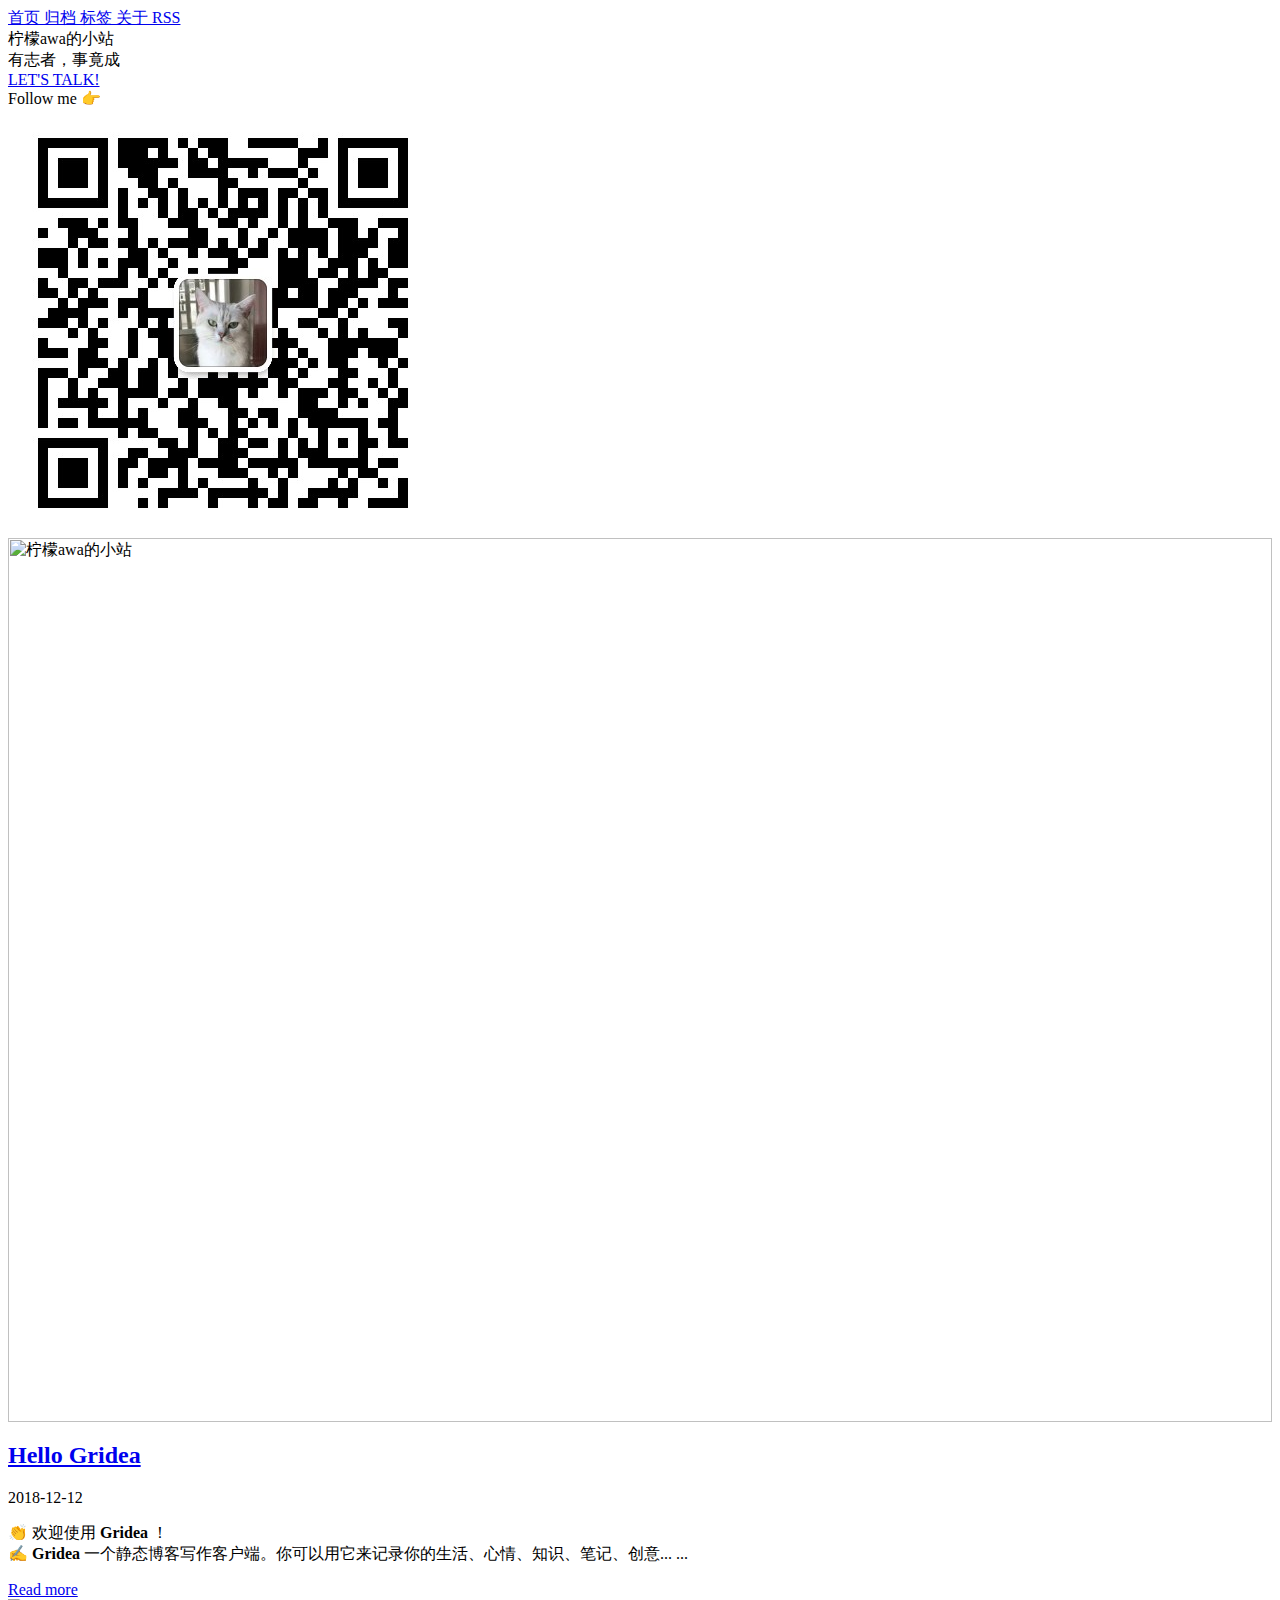
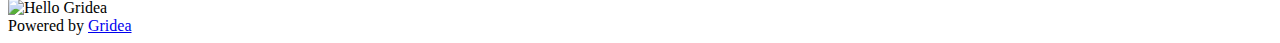
==== index.html @ ad25ab0b "update from gridea: 2021-03-13 14:03:11" ====
<html lang="en">
<head>
  <meta charset="UTF-8">
<meta name="viewport" content="width=device-width, initial-scale=1.0">
<meta http-equiv="X-UA-Compatible" content="ie=edge">
<title>柠檬awa的小站</title>
<link rel="shortcut icon" href="https://lemonawa.vercel.app/favicon.ico">
<link href="https://cdn.jsdelivr.net/npm/remixicon@2.2.0/fonts/remixicon.css" rel="stylesheet">
<link rel="stylesheet" href="https://cdn.jsdelivr.net/npm/animate.css@3.7.2/animate.min.css">
<link rel="stylesheet" href="https://lemonawa.vercel.app/media/css/tailwind.css">
<link rel="stylesheet" href="https://lemonawa.vercel.app/styles/main.css">
<link rel="alternate" type="application/atom+xml" title="柠檬awa的小站 - Atom Feed" href="https://lemonawa.vercel.app/atom.xml">

    

  <meta name="description" content="有志者，事竟成" />
</head>
<body>
  <div class="antialiased flex flex-col min-h-screen" id="app">

    <div class="nav py-3 md:py-8 fixed w-full z-10 bg-gray-50 dark:bg-gray-700 transition-all duration-300" :class="{ 'scroll': scrolled }">
  <div class="flex justify-end px-4">
    <div class="w-8 h-8 flex justify-center items-center rounded-full md:hidden" @click="showMenu = !showMenu">
      <i class="ri-close-line" v-show="showMenu"></i>
      <i class="ri-menu-3-line" v-show="!showMenu"></i>
    </div>
  </div>
  <nav class="max-w-4xl w-full mx-auto text-center flex flex-col md:flex-row justify-center md:block" :class="`${ showMenu ? 'block' : 'hidden' }`">
    
      <a href="/" target="" class="py-2 md:py-1 px-4 mx-4 inline-flex transition font-semibold rounded dark:hover:bg-gray-600 hover:bg-gray-200">
        首页
      </a>
    
      <a href="/archives" target="" class="py-2 md:py-1 px-4 mx-4 inline-flex transition font-semibold rounded dark:hover:bg-gray-600 hover:bg-gray-200">
        归档
      </a>
    
      <a href="/tags" target="" class="py-2 md:py-1 px-4 mx-4 inline-flex transition font-semibold rounded dark:hover:bg-gray-600 hover:bg-gray-200">
        标签
      </a>
    
      <a href="/post/about" target="" class="py-2 md:py-1 px-4 mx-4 inline-flex transition font-semibold rounded dark:hover:bg-gray-600 hover:bg-gray-200">
        关于
      </a>
    
    <a href="https://lemonawa.vercel.app/atom.xml" target="_blank" class="py-2 md:py-1 px-4 mx-4 inline-flex transition font-semibold rounded dark:hover:bg-gray-600 hover:bg-gray-200">
      RSS
    </a>
  </nav>
</div>

    <div class="max-w-4xl w-full mx-auto ">
      
        <header class="flex py-16 md:py-32 mt-12 flex-col md:flex-row px-4 md:px-0 animated fadeIn">
  <div class="flex-1 order-2 md:order-1 md:pr-16">
    <div class="text-4xl font-bold text-center md:text-left">
      柠檬awa的小站
    </div>
    <div class="text-xl text-gray-500 mt-4 text-center md:text-left">
      有志者，事竟成
    </div>
    
      <div class="mt-8 text-center md:text-left">
        <a
          href="/post/about" 
          arget="_blank"
          class="text-sm bg-yellow-50 dark:bg-indigo-500 dark:text-gray-700 font-semibold px-4 py-2 inline-block yellow-btn transition-fast rounded"
        >LET&#39;S TALK!</a>
      </div>
    
    
      <div class="mt-8 flex items-center">
        
          <div class="text-gray-500 mr-2">
            Follow me 👉
          </div>
        
        
          
            
              <div class="relative mr-2 w-8 h-8 inline-flex items-center justify-center text-xl hover:bg-gray-200 transition-fast dark:hover:bg-gray-600 wechat">
                <i class="ri-wechat-line"></i>
                <img src="\media\images\custom-wechat.jpg" alt="" class="absolute left-0 w-32" style="max-width: initial; top: 100%;" >
              </div>
            
          
        
          
            
              <a href="mailto:Jamesmeng_666@outlook.com" target="_blank" class="mr-2 w-8 h-8 inline-flex items-center justify-center text-xl hover:bg-gray-200 dark:hover:bg-gray-600 transition-fast">
                <i class="ri-mail-line"></i>
              </a>
            
          
        
          
            
              <a href="https://github.com/Lemonawa" target="_blank" class="mr-2 w-8 h-8 inline-flex items-center justify-center text-xl hover:bg-gray-200 dark:hover:bg-gray-600 transition-fast">
                <i class="ri-github-line"></i>
              </a>
            
          
        
          
        
          
        
          
        
          
        
          
        
          
        
          
        
          
        
          
            
              <a href="tencent://message/?uin=3259676162&amp;Site=&amp;Menu=yes" target="_blank" class="mr-2 w-8 h-8 inline-flex items-center justify-center text-xl hover:bg-gray-200 dark:hover:bg-gray-600 transition-fast">
                <i class="ri-qq-line"></i>
              </a>
            
          
        
      </div>
    
  </div>
  <div class="md:mx-8 flex-shrink-0 self-start rounded-full border-4 border-dotted border-transparent hover:border-yellow-50 p-2 w-32 h-32 order-1 md:order-2 mx-auto s3-dotted">
    <img class="rounded-full object-cover" src="https://lemonawa.vercel.app/images/avatar.png?v=1615615383964" alt="柠檬awa的小站" width="100%" height="100%">
  </div>
</header>
      

      <div class="shadow-box bg-white dark:bg-gray-600 border-gray-300 rounded-none md:rounded-lg -mx-1 md:mx-0 md:px-0">
        
  <div class="p-8 border-b border-gray-200 dark:border-gray-700 flex relative overflow-hidden flex-col md:flex-row animated fadeIn">
    
    <div class="flex-1 order-2 md:order-1">
      <h2 class="text-2xl font-semibold mb-4">
        <a href="https://lemonawa.vercel.app/post/hello-gridea/" class="text-gray-700 dark:text-gray-200 border-b-2 border-dotted border-gray-200 dark:border-gray-400 dark:hover:border-gray-200 hover:border-gray-600 transition-all duration-100">
          Hello Gridea
        </a>
      </h2>
      <div class="mb-4 text-xs text-gray-500">2018-12-12</div>
      <div class="mb-4 text-gray-500 dark:text-gray-300">
        <p>👏  欢迎使用 <strong>Gridea</strong> ！<br>
✍️  <strong>Gridea</strong> 一个静态博客写作客户端。你可以用它来记录你的生活、心情、知识、笔记、创意... ...</p>

      </div>
      <a href="https://lemonawa.vercel.app/post/hello-gridea/" class="btn">
        Read more
      </a>
    </div>
    
      <img class="flex-shrink-0 self-start md:ml-4 mb-4 md:mb-0 rounded-sm object-cover featured-img order-1 md:order-2 w-full h-40 md:w-56 md:h-32" loading="lazy" src="https://lemonawa.vercel.app/post-images/hello-gridea.png" alt="Hello Gridea">
    
  </div>
  
      </div>

      
      <footer class="py-12 text-center px-4 md:px-0" v-pre>
  Powered by <a class="text-gray-800 font-normal" href="https://github.com/getgridea/gridea" target="_blank">Gridea</a>
</footer>

    </div>
  </div>
  <script src="https://cdn.jsdelivr.net/npm/vue/dist/vue.js"></script>
  <script src="https://lemonawa.vercel.app/media/scripts/main.js"></script>
</body>

</html>
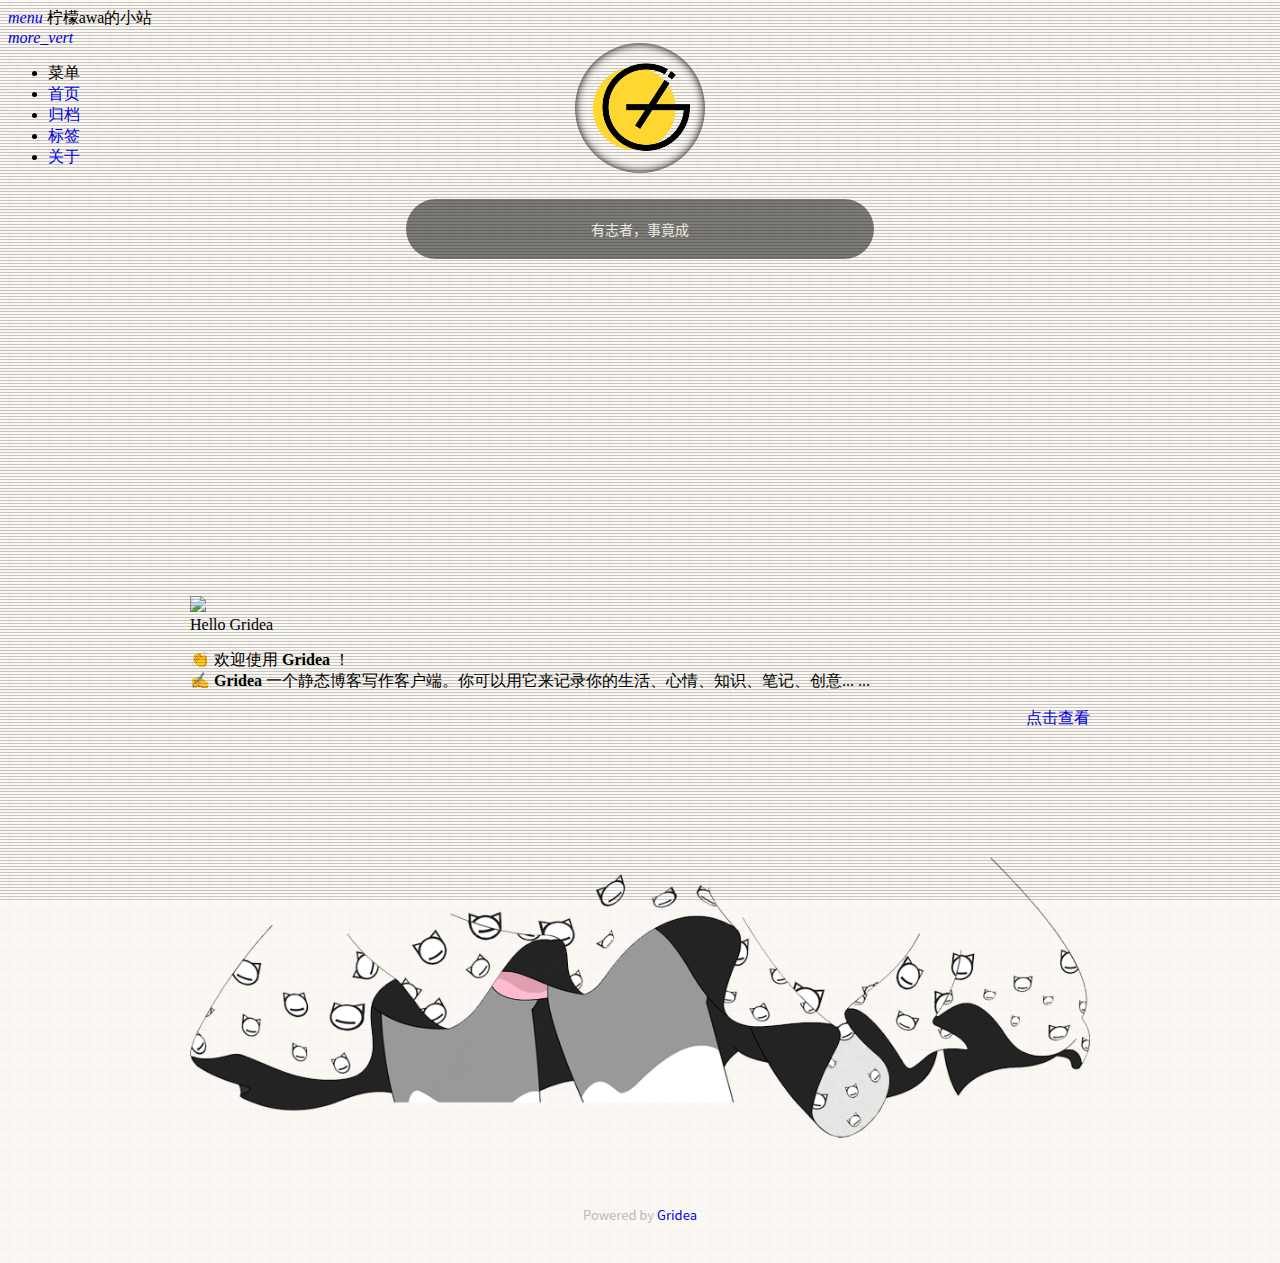
==== commit 0e2bf08d: "update from gridea: 2021-03-13 14:03:52" ====
--- a/index.html
+++ b/index.html
@@ -1,175 +1,181 @@
+<!DOCTYPE html>
 <html lang="en">
 <head>
-  <meta charset="UTF-8">
-<meta name="viewport" content="width=device-width, initial-scale=1.0">
-<meta http-equiv="X-UA-Compatible" content="ie=edge">
-<title>柠檬awa的小站</title>
-<link rel="shortcut icon" href="https://lemonawa.vercel.app/favicon.ico">
-<link href="https://cdn.jsdelivr.net/npm/remixicon@2.2.0/fonts/remixicon.css" rel="stylesheet">
-<link rel="stylesheet" href="https://cdn.jsdelivr.net/npm/animate.css@3.7.2/animate.min.css">
-<link rel="stylesheet" href="https://lemonawa.vercel.app/media/css/tailwind.css">
-<link rel="stylesheet" href="https://lemonawa.vercel.app/styles/main.css">
-<link rel="alternate" type="application/atom+xml" title="柠檬awa的小站 - Atom Feed" href="https://lemonawa.vercel.app/atom.xml">
-
+    <meta charset="UTF-8">
+    <title>柠檬awa的小站</title>
+    <meta name="viewport" content="width=device-width, initial-scale=1.0,maximum-scale=1.0, user-scalable=no"/>
+    <meta http-equiv="X-UA-Compatible" content="IE=edge,chrome=1"/>
+    <meta name="renderer" content="webkit">
+    <meta http-equiv="Cache-Control" content="no-siteapp"/>
+    <link rel="stylesheet" href="/styles/main.css">
+    <link rel="stylesheet" href="//cdnjs.loli.net/ajax/libs/mdui/0.4.3/css/mdui.min.css">
+    <link rel="stylesheet" href="media/css/index.css">
+    <link rel="stylesheet" href="media/live2d/css/live2d.css" />
     
-
-  <meta name="description" content="有志者，事竟成" />
+    <style>
+        #centerbg{
+            background-image: url();
+        }
+    </style>
 </head>
-<body>
-  <div class="antialiased flex flex-col min-h-screen" id="app">
-
-    <div class="nav py-3 md:py-8 fixed w-full z-10 bg-gray-50 dark:bg-gray-700 transition-all duration-300" :class="{ 'scroll': scrolled }">
-  <div class="flex justify-end px-4">
-    <div class="w-8 h-8 flex justify-center items-center rounded-full md:hidden" @click="showMenu = !showMenu">
-      <i class="ri-close-line" v-show="showMenu"></i>
-      <i class="ri-menu-3-line" v-show="!showMenu"></i>
-    </div>
-  </div>
-  <nav class="max-w-4xl w-full mx-auto text-center flex flex-col md:flex-row justify-center md:block" :class="`${ showMenu ? 'block' : 'hidden' }`">
-    
-      <a href="/" target="" class="py-2 md:py-1 px-4 mx-4 inline-flex transition font-semibold rounded dark:hover:bg-gray-600 hover:bg-gray-200">
-        首页
-      </a>
-    
-      <a href="/archives" target="" class="py-2 md:py-1 px-4 mx-4 inline-flex transition font-semibold rounded dark:hover:bg-gray-600 hover:bg-gray-200">
-        归档
-      </a>
-    
-      <a href="/tags" target="" class="py-2 md:py-1 px-4 mx-4 inline-flex transition font-semibold rounded dark:hover:bg-gray-600 hover:bg-gray-200">
-        标签
-      </a>
-    
-      <a href="/post/about" target="" class="py-2 md:py-1 px-4 mx-4 inline-flex transition font-semibold rounded dark:hover:bg-gray-600 hover:bg-gray-200">
-        关于
-      </a>
-    
-    <a href="https://lemonawa.vercel.app/atom.xml" target="_blank" class="py-2 md:py-1 px-4 mx-4 inline-flex transition font-semibold rounded dark:hover:bg-gray-600 hover:bg-gray-200">
-      RSS
-    </a>
-  </nav>
+<body class=" mdui-loaded">
+<header class="mdui-toolbar mdui-color-theme mdui-appbar-fixed mdui-appbar-scroll-toolbar-hide" style="z-index: 1000">
+    <a href="javascript:;" mdui-drawer="{target: '#left-drawer',overlay:true}" class="mdui-btn mdui-btn-icon"><i class="mdui-icon material-icons">menu</i></a>
+    <span class="mdui-typo-title">柠檬awa的小站</span>
+    <div class="mdui-toolbar-spacer"></div>
+<!--    <a href="javascript:history.go(0);" class="mdui-btn mdui-btn-icon"><i class="mdui-icon material-icons">search</i></a>-->
+    <a href="javascript:;" class="mdui-btn mdui-btn-icon"><i class="mdui-icon material-icons">more_vert</i></a>
+</header>
+<div class="meteor">
+    <div class="red" style="left:600px;"></div>
+    <div class="orange" style="left:700px;"></div>
+    <div class="yellow" style="left:900px;"></div>
+    <div class="green" style="left:1100px;"></div>
+    <div class="cyan" style="left:1260px;"></div>
+    <div class="blue" style="left:1400px;"></div>
+    <div class="purple" style="left:1500px;"></div>
+    <div class="red" style="left:0px;"></div>
+    <div class="orange" style="left:100px;"></div>
+    <div class="yellow" style="left:300px;"></div>
+    <div class="green" style="left:500px;"></div>
+    <div class="cyan" style="left:660px;"></div>
+    <div class="blue" style="left:800px;"></div>
+    <div class="purple" style="left:900px;"></div>
+    <div class="red" style="left:1200px;"></div>
+    <div class="orange" style="left:1300px;"></div>
+    <div class="yellow" style="left:1500px;"></div>
+    <div class="green" style="left:1700px;"></div>
+    <div class="cyan" style="left:1860px;"></div>
+    <div class="blue" style="left:2000px;"></div>
+    <div class="purple" style="left:2100px;"></div>
+</div>
+<div class="mdui-drawer mdui-color-white mdui-drawer-full-height mdui-drawer-close" id="left-drawer">
+    <ul class="mdui-list">
+        <li class="mdui-subheader">菜单</li>
+        
+        <li class="mdui-list-item mdui-ripple">
+            <a href="/" class="mdui-list-item-content">首页</a>
+        </li>
+        
+        <li class="mdui-list-item mdui-ripple">
+            <a href="/archives" class="mdui-list-item-content">归档</a>
+        </li>
+        
+        <li class="mdui-list-item mdui-ripple">
+            <a href="/tags" class="mdui-list-item-content">标签</a>
+        </li>
+        
+        <li class="mdui-list-item mdui-ripple">
+            <a href="/post/about" class="mdui-list-item-content">关于</a>
+        </li>
+        
+    </ul>
 </div>
 
-    <div class="max-w-4xl w-full mx-auto ">
-      
-        <header class="flex py-16 md:py-32 mt-12 flex-col md:flex-row px-4 md:px-0 animated fadeIn">
-  <div class="flex-1 order-2 md:order-1 md:pr-16">
-    <div class="text-4xl font-bold text-center md:text-left">
-      柠檬awa的小站
+<div class="headertop filter-grid" style="height: auto">
+    <figure id="centerbg" class="centerbg" style="">
+        <div class="focusinfo">
+            <div class="header-tou">
+                <a href=">">
+                    <img src="/images/avatar.png">
+                </a>
+            </div>
+            <div class="header-info">
+                <p>有志者，事竟成</p>
+            </div>
+            <div class="top-social">
+                
+                
+                
+                 
+                
+                
+                
+                
+
+            </div>
+        </div>
+    </figure>
+</div>
+<div class="mdui-container">
+    <div class="mdui-row mdui-row-gapless">
+        <div class="k-container">
+            <div class="head_card-offset"></div>
+            <div class="head_card-offset"></div>
+            
+    <div class="mdui-card">
+        <div class="mdui-card-media">
+            <img src="https://lemonawa.vercel.app/post-images/hello-gridea.png"/>
+            <div class="mdui-card-media-covered">
+                <div class="mdui-card-primary">
+                    <div class="mdui-card-primary-title">Hello Gridea</div>
+                    <div class="mdui-card-primary-subtitle"><p>👏  欢迎使用 <strong>Gridea</strong> ！<br>
+✍️  <strong>Gridea</strong> 一个静态博客写作客户端。你可以用它来记录你的生活、心情、知识、笔记、创意... ...</p>
+</div>
+                </div>
+                <div class="mdui-card-actions" style="float:right;">
+                    <a href="https://lemonawa.vercel.app/post/hello-gridea/" class="mdui-btn mdui-ripple mdui-ripple-white">点击查看</a>
+                </div>
+            </div>
+        </div>
     </div>
-    <div class="text-xl text-gray-500 mt-4 text-center md:text-left">
-      有志者，事竟成
+    <div class="head_card-offset"></div>
+
+
+        </div>
     </div>
-    
-      <div class="mt-8 text-center md:text-left">
-        <a
-          href="/post/about" 
-          arget="_blank"
-          class="text-sm bg-yellow-50 dark:bg-indigo-500 dark:text-gray-700 font-semibold px-4 py-2 inline-block yellow-btn transition-fast rounded"
-        >LET&#39;S TALK!</a>
-      </div>
-    
-    
-      <div class="mt-8 flex items-center">
-        
-          <div class="text-gray-500 mr-2">
-            Follow me 👉
-          </div>
-        
-        
-          
-            
-              <div class="relative mr-2 w-8 h-8 inline-flex items-center justify-center text-xl hover:bg-gray-200 transition-fast dark:hover:bg-gray-600 wechat">
-                <i class="ri-wechat-line"></i>
-                <img src="\media\images\custom-wechat.jpg" alt="" class="absolute left-0 w-32" style="max-width: initial; top: 100%;" >
-              </div>
-            
-          
-        
-          
-            
-              <a href="mailto:Jamesmeng_666@outlook.com" target="_blank" class="mr-2 w-8 h-8 inline-flex items-center justify-center text-xl hover:bg-gray-200 dark:hover:bg-gray-600 transition-fast">
-                <i class="ri-mail-line"></i>
-              </a>
-            
-          
-        
-          
-            
-              <a href="https://github.com/Lemonawa" target="_blank" class="mr-2 w-8 h-8 inline-flex items-center justify-center text-xl hover:bg-gray-200 dark:hover:bg-gray-600 transition-fast">
-                <i class="ri-github-line"></i>
-              </a>
-            
-          
-        
-          
-        
-          
-        
-          
-        
-          
-        
-          
-        
-          
-        
-          
-        
-          
-        
-          
-            
-              <a href="tencent://message/?uin=3259676162&amp;Site=&amp;Menu=yes" target="_blank" class="mr-2 w-8 h-8 inline-flex items-center justify-center text-xl hover:bg-gray-200 dark:hover:bg-gray-600 transition-fast">
-                <i class="ri-qq-line"></i>
-              </a>
-            
-          
-        
-      </div>
-    
-  </div>
-  <div class="md:mx-8 flex-shrink-0 self-start rounded-full border-4 border-dotted border-transparent hover:border-yellow-50 p-2 w-32 h-32 order-1 md:order-2 mx-auto s3-dotted">
-    <img class="rounded-full object-cover" src="https://lemonawa.vercel.app/images/avatar.png?v=1615615383964" alt="柠檬awa的小站" width="100%" height="100%">
-  </div>
-</header>
-      
+    <div class="mdui-row">
+    </div>
+</div>
+<footer class="mdui-container footer ">
+    <div class="head_card-offset"></div>
+    <div class="mdui-row mdui-row-gapless">
+        <div class="k-container">
+            <img width="100%" src="/media/img/skirt.png">
+        </div>
+    </div>
 
-      <div class="shadow-box bg-white dark:bg-gray-600 border-gray-300 rounded-none md:rounded-lg -mx-1 md:mx-0 md:px-0">
-        
-  <div class="p-8 border-b border-gray-200 dark:border-gray-700 flex relative overflow-hidden flex-col md:flex-row animated fadeIn">
-    
-    <div class="flex-1 order-2 md:order-1">
-      <h2 class="text-2xl font-semibold mb-4">
-        <a href="https://lemonawa.vercel.app/post/hello-gridea/" class="text-gray-700 dark:text-gray-200 border-b-2 border-dotted border-gray-200 dark:border-gray-400 dark:hover:border-gray-200 hover:border-gray-600 transition-all duration-100">
-          Hello Gridea
-        </a>
-      </h2>
-      <div class="mb-4 text-xs text-gray-500">2018-12-12</div>
-      <div class="mb-4 text-gray-500 dark:text-gray-300">
-        <p>👏  欢迎使用 <strong>Gridea</strong> ！<br>
-✍️  <strong>Gridea</strong> 一个静态博客写作客户端。你可以用它来记录你的生活、心情、知识、笔记、创意... ...</p>
+    <div class="site-info">
+        Powered by <a class="text-gray-800 font-normal" href="https://github.com/getgridea/gridea" target="_blank">Gridea</a>
+    </div>
+</footer>
+<div id="landlord" style="left:5px;bottom:0px;">
+    <div class="message" style="opacity:0"></div>
+    <canvas id="live2d" width="500" height="560" class="live2d"></canvas>
+    <div class="live_talk_input_body">
+        <div class="live_talk_input_name_body">
+            <input name="name" type="text" class="live_talk_name white_input" id="AIuserName" autocomplete="off" placeholder="你的名字" />
+        </div>
+        <div class="live_talk_input_text_body">
+            <input name="talk" type="text" class="live_talk_talk white_input" id="AIuserText" autocomplete="off" placeholder="要和我聊什么呀？"/>
+            <button type="button" class="live_talk_send_btn" id="talk_send">发送</button>
+        </div>
+    </div>
+    <input name="live_talk" id="live_talk" value="1" type="hidden" />
+    <div class="live_ico_box">
+        <div class="live_ico_item type_info" id="showInfoBtn"></div>
+        <div class="live_ico_item type_talk" id="showTalkBtn"></div>
+        <div class="live_ico_item type_music" id="musicButton"></div>
+        <div class="live_ico_item type_youdu" id="youduButton"></div>
+        <div class="live_ico_item type_quit" id="hideButton"></div>
+        <input name="live_statu_val" id="live_statu_val" value="0" type="hidden" />
+        <audio src="" style="display:none;" id="live2d_bgm" data-bgm="0" preload="none"></audio>
+        <input name="live2dBGM" value="https://img.apa70.com/123.mp3" type="hidden">
+        <input name="live2dBGM" value="https://img.apa70.com/123.mp3" type="hidden">
+        <input id="duType" value="douqilai,l2d_caihong" type="hidden">
+    </div>
+</div>
+<div id="open_live2d">召唤伊斯特瓦尔</div>
+<script>
+    var message_Path = '/media/live2d/';//资源目录，如果目录不对请更改
+    var talkAPI = "";//如果有类似图灵机器人的聊天接口请填写接口路径
+</script>
+<!--<script src="/media/js/jquery-3.3.1.min.js"></script>-->
+<script src="//apps.bdimg.com/libs/jquery/2.1.4/jquery.min.js"></script>
+<script type="text/javascript" src="/media/live2d/js/live2d.js"></script>
+<script type="text/javascript" src="/media/live2d/js/message.js"></script>
 
-      </div>
-      <a href="https://lemonawa.vercel.app/post/hello-gridea/" class="btn">
-        Read more
-      </a>
-    </div>
-    
-      <img class="flex-shrink-0 self-start md:ml-4 mb-4 md:mb-0 rounded-sm object-cover featured-img order-1 md:order-2 w-full h-40 md:w-56 md:h-32" loading="lazy" src="https://lemonawa.vercel.app/post-images/hello-gridea.png" alt="Hello Gridea">
-    
-  </div>
-  
-      </div>
-
-      
-      <footer class="py-12 text-center px-4 md:px-0" v-pre>
-  Powered by <a class="text-gray-800 font-normal" href="https://github.com/getgridea/gridea" target="_blank">Gridea</a>
-</footer>
-
-    </div>
-  </div>
-  <script src="https://cdn.jsdelivr.net/npm/vue/dist/vue.js"></script>
-  <script src="https://lemonawa.vercel.app/media/scripts/main.js"></script>
 </body>
-
-</html>+<script src="//cdnjs.loli.net/ajax/libs/mdui/0.4.3/js/mdui.min.js"></script>
+<script src="media/js/index.js"></script>
+</html>
--- a/styles/main.css
+++ b/styles/main.css
@@ -0,0 +1,92 @@
+body {
+  background: #edeff0 url(../media/img/bg_01.jpg);
+}
+a {
+  text-decoration: none;
+}
+.k-container {
+  margin: 0 auto;
+  width: 100%;
+  max-width: 900px;
+  flex-shrink: 0;
+}
+.head_card-offset {
+  padding-top: 65px;
+}
+.site-info {
+  position: relative;
+  padding: 2.5%;
+  text-align: center;
+  font-size: 13px;
+  color: #B9B9B9;
+  font-family: -apple-system, BlinkMacSystemFont, Helvetica Neue, PingFang SC, Microsoft YaHei, Source Han Sans SC, Noto Sans CJK SC, WenQuanYi Micro Hei, sans-serif;
+}
+.doc-footer-nav {
+  height: 96px;
+}
+.doc-footer-nav-left {
+  text-align: left;
+}
+.doc-footer-nav-left,
+.doc-footer-nav-right {
+  height: 96px;
+}
+.doc-footer-nav-text {
+  box-sizing: border-box;
+  display: inline-block;
+  font-size: 20px;
+  font-weight: 500;
+  -webkit-font-smoothing: antialiased;
+  height: 100%;
+  line-height: 24px;
+  padding-top: 24px;
+  width: 100%;
+}
+.doc-footer-nav-left .mdui-icon {
+  float: left;
+  margin-right: 10px;
+}
+.doc-footer-nav-text .mdui-icon {
+  padding-top: 23px;
+  width: 24px;
+}
+.doc-footer-nav-text .doc-footer-nav-direction {
+  font-size: 15px;
+  line-height: 18px;
+  margin-bottom: 1px;
+  opacity: 0.55;
+}
+.doc-footer-nav-left .doc-footer-nav-chapter {
+  margin-left: 34px;
+}
+.doc-footer-nav-right .mdui-icon {
+  float: right;
+  margin-left: 10px;
+}
+.doc-footer-nav-right {
+  text-align: right;
+}
+.doc-footer-nav-left,
+.doc-footer-nav-right {
+  height: 96px;
+}
+.doc-footer-nav-text {
+  box-sizing: border-box;
+  display: inline-block;
+  font-size: 20px;
+  font-weight: 500;
+  -webkit-font-smoothing: antialiased;
+  height: 100%;
+  line-height: 24px;
+  padding-top: 24px;
+  width: 100%;
+}
+.doc-footer-nav-text .doc-footer-nav-direction {
+  font-size: 15px;
+  line-height: 18px;
+  margin-bottom: 1px;
+  opacity: 0.55;
+}
+.doc-footer-nav-right .doc-footer-nav-chapter {
+  margin-right: 34px;
+}
--- a/media/css/index.css
+++ b/media/css/index.css
@@ -0,0 +1,289 @@
+
+
+.mdui-drawer{
+    background-color: #edeff0;
+    background: url(../img/bg_01.jpg);
+}
+
+.head_card-offset{
+    padding-top: 65px;
+}
+
+/*.centerbg:before{
+    content: ' ';
+    position: fixed;
+    z-index: -1;
+    top: 0;
+    right: 0;
+    bottom: 0;
+    left: 0;
+    background: url(../img/centerbg.jpg) center 0 no-repeat;
+    background-size: cover;
+}*/
+
+.centerbg{
+    background-image: url(../img/centerbg.jpg);
+    margin:0;
+    background-attachment: fixed;
+    background-size: cover;
+    background-position: 80%;
+}
+
+.focusinfo {
+    position: relative;
+    max-width: 800px;
+    padding: 0 10px;
+    top: 49.3%;
+    left: 50%;
+    /*transform: translate(-50%,-50%);*/
+    -webkit-transform: translate(-50%, -50%);
+    text-align: center;
+    z-index: 99;
+    /*-webkit-transition: .4s ease all;*/
+    /*-moz-transition: .4s ease all;*/
+    /*-o-transition: .4s ease all;*/
+    transition: .4s ease all;
+}
+
+.focusinfo .header-tou img {
+    box-shadow: inset 0 0 10px #000;
+    padding: 5px;
+    opacity: 1;
+    transform: rotate(0deg);
+    -webkit-transform: rotate(0deg);
+    -moz-transform: rotate(0deg);
+    -o-transform: rotate(0deg);
+    -ms-transform: rotate(0deg);
+    transition: all ease 1s;
+    -webkit-transition: all ease 1s;
+    -moz-transition: all ease 1s;
+    -o-transition: all ease 1s;
+    width: 130px;
+    height: auto;
+    padding: 2px;
+    border-radius: 100%;
+}
+
+.header-info {
+    width: 60%;
+    margin: auto;
+    font-size: 14px;
+    color: #EAEADF;
+    background: rgba(0, 0, 0, 0.5);
+    padding: 15px 25px;
+    margin-top: 22px;
+    font-family: -apple-system,BlinkMacSystemFont,Helvetica Neue,PingFang SC,Microsoft YaHei,Source Han Sans SC,Noto Sans CJK SC,WenQuanYi Micro Hei,sans-serif;
+    letter-spacing: 0;
+    line-height: 30px;
+    border-radius: 50px;
+}
+
+.header-info p {
+    margin: 0;
+}
+
+.top-social {
+    height: 32px;
+    margin-top: 30px;
+    margin-left: 10px;
+    list-style: none;
+    display: inline-block;
+    font-family: -apple-system,BlinkMacSystemFont,Helvetica Neue,PingFang SC,Microsoft YaHei,Source Han Sans SC,Noto Sans CJK SC,WenQuanYi Micro Hei,sans-serif;
+}
+
+.top-social li {
+    float: left;
+    margin-right: 10px;
+}
+
+.www {
+    width: 35px;
+    height: 35px;
+    background: rgba(0,0,0,0.4);
+    border-radius: 100%;
+}
+
+*{
+    box-sizing: border-box;
+}
+
+#qq {
+    background-image: url(../img/icons.png);
+    background-position: -290px -35px;
+}
+
+#bilibili {
+    background-image: url(../img/icons.png);
+    background-position: -150px 0px;
+}
+#zhihu{
+    background-image: url(../img/icons.png);
+    background-position: -223px -144px;
+}
+#steam {
+    background-image: url(../img/icons.png);
+    background-position: -150px -144px;
+}
+#weibo{
+    background-image: url(../img/icons.png);
+    background-position: -185px -70px;
+}
+
+#github{
+    background-image: url(../img/icons.png);
+    background-position: -258px -144px
+}
+
+#wangyiyun{
+    background-image: url(../img/icons.png);
+    background-position: -291px -144px
+}
+
+#qidian{
+    background-image: url(../img/icons.png);
+    background-position: -322px -144px
+}
+
+.site-info {
+    position: relative;
+    padding: 2.5%;
+    text-align: center;
+    font-size: 13px;
+    color: #B9B9B9;
+    font-family: -apple-system,BlinkMacSystemFont,Helvetica Neue,PingFang SC,Microsoft YaHei,Source Han Sans SC,Noto Sans CJK SC,WenQuanYi Micro Hei,sans-serif;
+
+}
+
+.headertop.filter-grid::before
+{
+    content: "";
+    position: absolute;
+    top: 0;
+    bottom: 0;
+    left: 0;
+    right: 0;
+    z-index: 3;
+    background-attachment: fixed;
+    background-image: url(../img/grid.png);
+}
+
+/* 首页流星 */
+.meteor {
+    width: 100%;
+    height: 100vh;
+    position: absolute;
+    top: 0;
+    left: 0;
+    overflow: hidden;
+}
+.meteor div {
+    width:4px;
+    height:4px;
+    position:relative;
+    border-radius:4px;
+    opacity:0;
+    z-index: 11;
+}
+.meteor div:after {
+    width:100px;
+    height:100px;
+    content:"";
+    display:block;
+    transform:rotate(45deg);
+    position:relative;
+    top:-48px;
+    left:22px
+}
+.meteor .red {
+    background:#ff3030;
+    top:0;
+    left:600px;
+    animation:meteor 1.95s infinite linear;
+    animation-delay:.15s;
+}
+.meteor .red:after {
+    border-left:1px solid #ff3030
+}
+.meteor .orange {
+    background:#cd6600;
+    top:30px;
+    left:700px;
+    animation:meteor 2.25s infinite linear;
+    animation-delay:.35s;
+}
+.meteor .orange:after {
+    border-left:1px solid #cd6600
+}
+.meteor .yellow {
+    background:#ffd700;
+    top:20px;
+    left:900px;
+    animation:meteor 2s infinite linear;
+    animation-delay:.55s
+}
+.meteor .yellow:after {
+    border-left:1px solid #ffd700
+}
+.meteor .green {
+    background:#7fff00;
+    top:0;
+    left:1100px;
+    animation:meteor 2.3s infinite linear;
+    animation-delay:.75s
+}
+.meteor .green:after {
+    border-left:1px solid #7fff00
+}
+.meteor .cyan {
+    background:#6ca6cd;
+    top:30px;
+    left:1260px;
+    animation:meteor 2.05s infinite linear;
+    animation-delay:.95s
+}
+.meteor .cyan:after {
+    border-left:1px solid #6ca6cd
+}
+.meteor .blue {
+    background:#4169e1;
+    top:40px;
+    left:1400px;
+    animation:meteor 1.55s infinite linear;
+    animation-delay:1.15s
+}
+.meteor .blue:after {
+    border-left:1px solid #4169e1
+}
+.meteor .purple {
+    background:#9932cc;
+    top:20px;
+    left:1500px;
+    animation:meteor 2.3s infinite linear;
+    animation-delay:1.85s
+}
+.meteor .purple:after {
+    border-left:1px solid #9932cc
+}
+@keyframes meteor {
+    0% {
+        opacity:0;
+        transform:scale(0) translate(0, 0)
+    }
+    50% {
+        opacity:1;
+        transform:scale(1) translate(-30vh, 30vh)
+    }
+    100% {
+        opacity:0;
+        transform:scale(1) translate(-100vh, 100vh)
+    }
+}
+
+/*
+    background-image: url(https://myblogpic.b0.upaiyun.com/2018/04/2018040713220825.jpg);
+    height: 973px;
+    margin: 0;
+    height: 300px;
+    background-attachment: scroll;
+    background-size: cover;
+*/
--- a/media/live2d/css/live2d.css
+++ b/media/live2d/css/live2d.css
@@ -0,0 +1,940 @@
+#landlord {
+    user-select: none;
+    position: fixed;
+    left: 5px;
+    bottom: 0;
+    width: 250px;
+    height: 280px;
+    z-index: 10000;
+    font-size: 0;
+    /*transition: all .3s ease-in-out;*/
+	display:none;
+}
+#open_live2d{
+	border: 2px solid rgba(75,127,199,0.9);
+    border-radius: 2px;
+    background-color: rgba(74, 59, 114,0.9);
+	padding:2px 10px;
+	color:#fff;
+	height:24px;
+	line-height:24px;
+	font-size:12px;
+	position:fixed;
+	right:5px;
+	bottom:5px;
+	z-index:10000;
+	cursor:pointer;
+	display:none;
+}
+#showInfoBtn{
+ 	display:none;
+}
+#live2d {
+	width: 250px;
+    height: 280px;
+    position: relative;
+	z-index:3;
+}
+
+.message {
+    opacity: 0;
+    color: #fff;
+	box-sizing: border-box;
+    width: 250px;
+    height: auto;
+    margin: auto;
+    padding: 7px;
+    bottom: 280px;
+    left: 0px;
+    text-align: center;
+    border: 2px solid rgba(75,127,199,0.9);
+    border-radius: 5px;
+    background-color: rgba(74, 59, 114,0.9);
+    font-size: 13px;
+    font-weight: 400;
+    text-overflow: ellipsis;
+    text-transform: uppercase;
+    overflow: hidden;
+    position: absolute;
+    /*animation-delay: 5s;
+    animation-duration: 50s;
+    animation-iteration-count: infinite;
+    animation-name: shake;
+    animation-timing-function: ease-in-out;*/
+}
+.live_talk_input_body{
+	position:absolute;
+	bottom:15px;
+	left:0;
+	width:250px;
+	display:none;
+	z-index:4;
+}
+.live_talk_input_text_body{
+	width:250px;
+	box-sizing:border-box;
+	height:28px;
+	border: 2px solid rgb(223, 179, 241);
+    border-radius: 5px;
+    background-color: rgba(74, 59, 114,0.9);
+}
+.live_talk_input_name_body{
+	width:70px;
+	box-sizing:border-box;
+	height:24px;
+	border: 2px solid rgb(223, 179, 241);
+    border-radius: 5px;
+    background-color: rgba(74, 59, 114,0.9);
+	margin-bottom:3px;
+}
+.live_talk_name{
+	background-color:transparent;
+	border:0px;
+	margin:0;
+	width:66px;
+	height:20px;
+	line-height:20px;
+	text-align:center;
+	font-size:12px;
+	color:#fff;
+	outline:none;
+	box-sizing:border-box;
+	padding:0 3px;
+}
+.live_talk_talk{
+	background-color:transparent;
+	border:0px;
+	margin:0;
+	width:206px;
+	height:24px;
+	line-height:24px;
+	text-align:left;
+	font-size:12px;
+	color:#fff;
+	outline:none;
+	box-sizing:border-box;
+	padding:0 3px;
+	float:left;
+}
+.live_talk_send_btn{
+	background-color:transparent;
+	color:#fff;
+	border:0px;
+	cursor:pointer;
+	padding:0 4px;
+	border-left:1px solid #fff;
+	font-size:12px;
+	float:right;
+	height:18px;
+	line-height:18px;
+	outline:none;
+	margin:3px 0 0 0;
+}
+.white_input:-moz-placeholder { /* Mozilla Firefox 4 to 18 */
+    color: #E4E4E4;  
+	opacity: 1;
+}
+ 
+.white_input::-moz-placeholder {  /* Mozilla Firefox 19+*/ 
+    color: #E4E4E4;
+	opacity: 1;
+}
+ 
+.white_input:-ms-input-placeholder {
+    color: #E4E4E4;
+}
+ 
+.white_input::-webkit-input-placeholder {
+    color: #E4E4E4;
+}
+
+
+.hide-button {
+    position: absolute;
+    top: 10px;
+    right: 0;
+    /* bottom: 30px; */
+    display: none;
+    overflow: hidden;
+    /* padding: 4px; */
+    width: 60px;
+    height: 20px;
+    border: 1px solid rgba(255,137,255,.4);
+    border-radius: 12px;
+    background: rgba(255,137,255,.2);
+    box-shadow: 0 3px 15px 2px rgba(255,137,255,.4);
+    text-align: center;
+    font-size: 12px;
+    cursor: pointer;
+}
+
+.hide-button:hover {
+    border: 1px solid #f4a7b9;
+    background: #f4f6f8;
+}
+.live_ico_box{
+	width:15px;
+	position:absolute;
+	z-index:5;
+	right:0;
+	top:10px;
+	opacity:0.9;
+}
+.live_ico_item{
+	width:15px;
+	height: 20px;
+	cursor:pointer;
+	background-position:center center;
+	background-repeat:no-repeat;
+	background-size:15px;
+}
+.live_ico_item.type_talk{
+	background-image:url(../images/talk.png);
+}
+.live_ico_item.type_quit{
+	background-image:url(../images/quite.png);
+}
+.live_ico_item.type_info{
+	background-image:url(../images/info.png);
+}
+.live_ico_item.type_music{
+	background-image:url(../images/music.png);
+}
+.live_ico_item.type_youdu{
+	background-image:url(../images/youdu.png);
+}
+.live_ico_item.type_music.play{
+	background-image:url(../images/pasue.png);
+}
+.live_ico_item.type_youdu.doudong{
+    -webkit-animation-name: shake-little;
+    -ms-animation-name: shake-little;
+    animation-name: shake-little;
+    -webkit-animation-duration: 100ms;
+    -ms-animation-duration: 100ms;
+    animation-duration: 100ms;
+    -webkit-animation-iteration-count: infinite;
+    -ms-animation-iteration-count: infinite;
+    animation-iteration-count: infinite;
+    -webkit-animation-timing-function: ease-in-out;
+    -ms-animation-timing-function: ease-in-out;
+    animation-timing-function: ease-in-out;
+    -webkit-animation-delay: 0s;
+    -ms-animation-delay: 0s;
+    animation-delay: 0s;
+    -webkit-animation-play-state: running;
+    -ms-animation-play-state: running;
+    animation-play-state: running
+}
+.douqilai,.douqilai *{
+    animation: shake-it .5s reverse infinite cubic-bezier(0.68, -0.55, 0.27, 1.55);
+}
+.l2d_caihong{
+    animation: rainbow 1.5s infinite;
+}
+@media (max-width: 860px) {
+    #landlord {
+        display: none!important;
+    }
+}
+
+@keyframes shake {
+    2% {
+        transform: translate(0.5px, -1.5px) rotate(-0.5deg);
+    }
+
+    4% {
+        transform: translate(0.5px, 1.5px) rotate(1.5deg);
+    }
+
+    6% {
+        transform: translate(1.5px, 1.5px) rotate(1.5deg);
+    }
+
+    8% {
+        transform: translate(2.5px, 1.5px) rotate(0.5deg);
+    }
+
+    10% {
+        transform: translate(0.5px, 2.5px) rotate(0.5deg);
+    }
+
+    12% {
+        transform: translate(1.5px, 1.5px) rotate(0.5deg);
+    }
+
+    14% {
+        transform: translate(0.5px, 0.5px) rotate(0.5deg);
+    }
+
+    16% {
+        transform: translate(-1.5px, -0.5px) rotate(1.5deg);
+    }
+
+    18% {
+        transform: translate(0.5px, 0.5px) rotate(1.5deg);
+    }
+
+    20% {
+        transform: translate(2.5px, 2.5px) rotate(1.5deg);
+    }
+
+    22% {
+        transform: translate(0.5px, -1.5px) rotate(1.5deg);
+    }
+
+    24% {
+        transform: translate(-1.5px, 1.5px) rotate(-0.5deg);
+    }
+
+    26% {
+        transform: translate(1.5px, 0.5px) rotate(1.5deg);
+    }
+
+    28% {
+        transform: translate(-0.5px, -0.5px) rotate(-0.5deg);
+    }
+
+    30% {
+        transform: translate(1.5px, -0.5px) rotate(-0.5deg);
+    }
+
+    32% {
+        transform: translate(2.5px, -1.5px) rotate(1.5deg);
+    }
+
+    34% {
+        transform: translate(2.5px, 2.5px) rotate(-0.5deg);
+    }
+
+    36% {
+        transform: translate(0.5px, -1.5px) rotate(0.5deg);
+    }
+
+    38% {
+        transform: translate(2.5px, -0.5px) rotate(-0.5deg);
+    }
+
+    40% {
+        transform: translate(-0.5px, 2.5px) rotate(0.5deg);
+    }
+
+    42% {
+        transform: translate(-1.5px, 2.5px) rotate(0.5deg);
+    }
+
+    44% {
+        transform: translate(-1.5px, 1.5px) rotate(0.5deg);
+    }
+
+    46% {
+        transform: translate(1.5px, -0.5px) rotate(-0.5deg);
+    }
+
+    48% {
+        transform: translate(2.5px, -0.5px) rotate(0.5deg);
+    }
+
+    50% {
+        transform: translate(-1.5px, 1.5px) rotate(0.5deg);
+    }
+
+    52% {
+        transform: translate(-0.5px, 1.5px) rotate(0.5deg);
+    }
+
+    54% {
+        transform: translate(-1.5px, 1.5px) rotate(0.5deg);
+    }
+
+    56% {
+        transform: translate(0.5px, 2.5px) rotate(1.5deg);
+    }
+
+    58% {
+        transform: translate(2.5px, 2.5px) rotate(0.5deg);
+    }
+
+    60% {
+        transform: translate(2.5px, -1.5px) rotate(1.5deg);
+    }
+
+    62% {
+        transform: translate(-1.5px, 0.5px) rotate(1.5deg);
+    }
+
+    64% {
+        transform: translate(-1.5px, 1.5px) rotate(1.5deg);
+    }
+
+    66% {
+        transform: translate(0.5px, 2.5px) rotate(1.5deg);
+    }
+
+    68% {
+        transform: translate(2.5px, -1.5px) rotate(1.5deg);
+    }
+
+    70% {
+        transform: translate(2.5px, 2.5px) rotate(0.5deg);
+    }
+
+    72% {
+        transform: translate(-0.5px, -1.5px) rotate(1.5deg);
+    }
+
+    74% {
+        transform: translate(-1.5px, 2.5px) rotate(1.5deg);
+    }
+
+    76% {
+        transform: translate(-1.5px, 2.5px) rotate(1.5deg);
+    }
+
+    78% {
+        transform: translate(-1.5px, 2.5px) rotate(0.5deg);
+    }
+
+    80% {
+        transform: translate(-1.5px, 0.5px) rotate(-0.5deg);
+    }
+
+    82% {
+        transform: translate(-1.5px, 0.5px) rotate(-0.5deg);
+    }
+
+    84% {
+        transform: translate(-0.5px, 0.5px) rotate(1.5deg);
+    }
+
+    86% {
+        transform: translate(2.5px, 1.5px) rotate(0.5deg);
+    }
+
+    88% {
+        transform: translate(-1.5px, 0.5px) rotate(1.5deg);
+    }
+
+    90% {
+        transform: translate(-1.5px, -0.5px) rotate(-0.5deg);
+    }
+
+    92% {
+        transform: translate(-1.5px, -1.5px) rotate(1.5deg);
+    }
+
+    94% {
+        transform: translate(0.5px, 0.5px) rotate(-0.5deg);
+    }
+
+    96% {
+        transform: translate(2.5px, -0.5px) rotate(-0.5deg);
+    }
+
+    98% {
+        transform: translate(-1.5px, -1.5px) rotate(-0.5deg);
+    }
+
+    0%, 100% {
+        transform: translate(0, 0) rotate(0);
+    }
+}
+
+@keyframes quan {
+      0%   { transform:rotate(0);
+             animation-timing-function:linear; }
+      100% { transform:rotate(360deg); }
+}
+@-webkit-keyframes quan {
+      0%   { -webkit-transform:rotate(0);
+             -webkit-animation-timing-function:linear; }
+      100% { -webkit-transform:rotate(360deg); }
+}
+@-moz-keyframes quan {
+      0%   { -moz-transform:rotate(0);
+             -moz-animation-timing-function:linear; }
+      100% { -moz-transform:rotate(360deg); }
+}
+@-o-keyframes quan {
+      0%   { -o-transform:rotate(0);
+             -o-animation-timing-function:linear; }
+      100% { -o-transform:rotate(360deg); }
+}
+@-ms-keyframes quan {
+      0%   { -ms-transform:rotate(0);
+             -ms-animation-timing-function:linear; }
+      100% { -ms-transform:rotate(360deg); }
+}
+@-webkit-keyframes shake-little {
+    0% {
+        -webkit-transform: translate(0px, 0px) rotate(0deg)
+    }
+    2% {
+        -webkit-transform: translate(-1px, 0px) rotate(-0.5deg)
+    }
+    4% {
+        -webkit-transform: translate(-1px, -1px) rotate(-0.5deg)
+    }
+    6% {
+        -webkit-transform: translate(-1px, -1px) rotate(-0.5deg)
+    }
+    8% {
+        -webkit-transform: translate(0px, 0px) rotate(-0.5deg)
+    }
+    10% {
+        -webkit-transform: translate(0px, -1px) rotate(-0.5deg)
+    }
+    12% {
+        -webkit-transform: translate(-1px, 0px) rotate(-0.5deg)
+    }
+    14% {
+        -webkit-transform: translate(-1px, -1px) rotate(-0.5deg)
+    }
+    16% {
+        -webkit-transform: translate(0px, 0px) rotate(-0.5deg)
+    }
+    18% {
+        -webkit-transform: translate(-1px, -1px) rotate(-0.5deg)
+    }
+    20% {
+        -webkit-transform: translate(-1px, -1px) rotate(-0.5deg)
+    }
+    22% {
+        -webkit-transform: translate(0px, -1px) rotate(-0.5deg)
+    }
+    24% {
+        -webkit-transform: translate(0px, 0px) rotate(-0.5deg)
+    }
+    26% {
+        -webkit-transform: translate(-1px, -1px) rotate(-0.5deg)
+    }
+    28% {
+        -webkit-transform: translate(-1px, -1px) rotate(-0.5deg)
+    }
+    30% {
+        -webkit-transform: translate(-1px, -1px) rotate(-0.5deg)
+    }
+    32% {
+        -webkit-transform: translate(0px, -1px) rotate(-0.5deg)
+    }
+    34% {
+        -webkit-transform: translate(-1px, -1px) rotate(-0.5deg)
+    }
+    36% {
+        -webkit-transform: translate(0px, -1px) rotate(-0.5deg)
+    }
+    38% {
+        -webkit-transform: translate(-1px, 0px) rotate(-0.5deg)
+    }
+    40% {
+        -webkit-transform: translate(0px, 0px) rotate(-0.5deg)
+    }
+    42% {
+        -webkit-transform: translate(-1px, -1px) rotate(-0.5deg)
+    }
+    44% {
+        -webkit-transform: translate(-1px, 0px) rotate(-0.5deg)
+    }
+    46% {
+        -webkit-transform: translate(0px, 0px) rotate(-0.5deg)
+    }
+    48% {
+        -webkit-transform: translate(-1px, -1px) rotate(-0.5deg)
+    }
+    50% {
+        -webkit-transform: translate(0px, 0px) rotate(-0.5deg)
+    }
+    52% {
+        -webkit-transform: translate(0px, 0px) rotate(-0.5deg)
+    }
+    54% {
+        -webkit-transform: translate(0px, 0px) rotate(-0.5deg)
+    }
+    56% {
+        -webkit-transform: translate(-1px, 0px) rotate(-0.5deg)
+    }
+    58% {
+        -webkit-transform: translate(0px, -1px) rotate(-0.5deg)
+    }
+    60% {
+        -webkit-transform: translate(-1px, -1px) rotate(-0.5deg)
+    }
+    62% {
+        -webkit-transform: translate(-1px, -1px) rotate(-0.5deg)
+    }
+    64% {
+        -webkit-transform: translate(-1px, 0px) rotate(-0.5deg)
+    }
+    66% {
+        -webkit-transform: translate(0px, 0px) rotate(-0.5deg)
+    }
+    68% {
+        -webkit-transform: translate(-1px, 0px) rotate(-0.5deg)
+    }
+    70% {
+        -webkit-transform: translate(0px, -1px) rotate(-0.5deg)
+    }
+    72% {
+        -webkit-transform: translate(0px, -1px) rotate(-0.5deg)
+    }
+    74% {
+        -webkit-transform: translate(-1px, -1px) rotate(-0.5deg)
+    }
+    76% {
+        -webkit-transform: translate(0px, 0px) rotate(-0.5deg)
+    }
+    78% {
+        -webkit-transform: translate(0px, -1px) rotate(-0.5deg)
+    }
+    80% {
+        -webkit-transform: translate(0px, -1px) rotate(-0.5deg)
+    }
+    82% {
+        -webkit-transform: translate(-1px, 0px) rotate(-0.5deg)
+    }
+    84% {
+        -webkit-transform: translate(-1px, 0px) rotate(-0.5deg)
+    }
+    86% {
+        -webkit-transform: translate(0px, 0px) rotate(-0.5deg)
+    }
+    88% {
+        -webkit-transform: translate(0px, 0px) rotate(-0.5deg)
+    }
+    90% {
+        -webkit-transform: translate(-1px, -1px) rotate(-0.5deg)
+    }
+    92% {
+        -webkit-transform: translate(0px, 0px) rotate(-0.5deg)
+    }
+    94% {
+        -webkit-transform: translate(0px, 0px) rotate(-0.5deg)
+    }
+    96% {
+        -webkit-transform: translate(-1px, -1px) rotate(-0.5deg)
+    }
+    98% {
+        -webkit-transform: translate(0px, 0px) rotate(-0.5deg)
+    }
+}
+@-ms-keyframes shake-little {
+    0% {
+        -ms-transform: translate(0px, 0px) rotate(0deg)
+    }
+    2% {
+        -ms-transform: translate(0px, 0px) rotate(-0.5deg)
+    }
+    4% {
+        -ms-transform: translate(0px, 0px) rotate(-0.5deg)
+    }
+    6% {
+        -ms-transform: translate(-1px, 0px) rotate(-0.5deg)
+    }
+    8% {
+        -ms-transform: translate(0px, -1px) rotate(-0.5deg)
+    }
+    10% {
+        -ms-transform: translate(0px, 0px) rotate(-0.5deg)
+    }
+    12% {
+        -ms-transform: translate(0px, -1px) rotate(-0.5deg)
+    }
+    14% {
+        -ms-transform: translate(0px, -1px) rotate(-0.5deg)
+    }
+    16% {
+        -ms-transform: translate(0px, 0px) rotate(-0.5deg)
+    }
+    18% {
+        -ms-transform: translate(0px, 0px) rotate(-0.5deg)
+    }
+    20% {
+        -ms-transform: translate(-1px, 0px) rotate(-0.5deg)
+    }
+    22% {
+        -ms-transform: translate(-1px, -1px) rotate(-0.5deg)
+    }
+    24% {
+        -ms-transform: translate(-1px, 0px) rotate(-0.5deg)
+    }
+    26% {
+        -ms-transform: translate(-1px, 0px) rotate(-0.5deg)
+    }
+    28% {
+        -ms-transform: translate(0px, -1px) rotate(-0.5deg)
+    }
+    30% {
+        -ms-transform: translate(0px, -1px) rotate(-0.5deg)
+    }
+    32% {
+        -ms-transform: translate(0px, -1px) rotate(-0.5deg)
+    }
+    34% {
+        -ms-transform: translate(0px, -1px) rotate(-0.5deg)
+    }
+    36% {
+        -ms-transform: translate(0px, -1px) rotate(-0.5deg)
+    }
+    38% {
+        -ms-transform: translate(-1px, 0px) rotate(-0.5deg)
+    }
+    40% {
+        -ms-transform: translate(0px, -1px) rotate(-0.5deg)
+    }
+    42% {
+        -ms-transform: translate(-1px, -1px) rotate(-0.5deg)
+    }
+    44% {
+        -ms-transform: translate(-1px, -1px) rotate(-0.5deg)
+    }
+    46% {
+        -ms-transform: translate(0px, -1px) rotate(-0.5deg)
+    }
+    48% {
+        -ms-transform: translate(0px, -1px) rotate(-0.5deg)
+    }
+    50% {
+        -ms-transform: translate(-1px, 0px) rotate(-0.5deg)
+    }
+    52% {
+        -ms-transform: translate(-1px, -1px) rotate(-0.5deg)
+    }
+    54% {
+        -ms-transform: translate(-1px, 0px) rotate(-0.5deg)
+    }
+    56% {
+        -ms-transform: translate(0px, -1px) rotate(-0.5deg)
+    }
+    58% {
+        -ms-transform: translate(0px, -1px) rotate(-0.5deg)
+    }
+    60% {
+        -ms-transform: translate(-1px, 0px) rotate(-0.5deg)
+    }
+    62% {
+        -ms-transform: translate(0px, -1px) rotate(-0.5deg)
+    }
+    64% {
+        -ms-transform: translate(-1px, 0px) rotate(-0.5deg)
+    }
+    66% {
+        -ms-transform: translate(-1px, -1px) rotate(-0.5deg)
+    }
+    68% {
+        -ms-transform: translate(0px, 0px) rotate(-0.5deg)
+    }
+    70% {
+        -ms-transform: translate(-1px, 0px) rotate(-0.5deg)
+    }
+    72% {
+        -ms-transform: translate(-1px, 0px) rotate(-0.5deg)
+    }
+    74% {
+        -ms-transform: translate(-1px, -1px) rotate(-0.5deg)
+    }
+    76% {
+        -ms-transform: translate(-1px, 0px) rotate(-0.5deg)
+    }
+    78% {
+        -ms-transform: translate(-1px, 0px) rotate(-0.5deg)
+    }
+    80% {
+        -ms-transform: translate(0px, -1px) rotate(-0.5deg)
+    }
+    82% {
+        -ms-transform: translate(-1px, -1px) rotate(-0.5deg)
+    }
+    84% {
+        -ms-transform: translate(0px, -1px) rotate(-0.5deg)
+    }
+    86% {
+        -ms-transform: translate(0px, -1px) rotate(-0.5deg)
+    }
+    88% {
+        -ms-transform: translate(0px, -1px) rotate(-0.5deg)
+    }
+    90% {
+        -ms-transform: translate(-1px, -1px) rotate(-0.5deg)
+    }
+    92% {
+        -ms-transform: translate(0px, 0px) rotate(-0.5deg)
+    }
+    94% {
+        -ms-transform: translate(0px, -1px) rotate(-0.5deg)
+    }
+    96% {
+        -ms-transform: translate(-1px, 0px) rotate(-0.5deg)
+    }
+    98% {
+        -ms-transform: translate(0px, -1px) rotate(-0.5deg)
+    }
+}
+@keyframes shake-little {
+    0% {
+        transform: translate(0px, 0px) rotate(0deg)
+    }
+    2% {
+        transform: translate(-1px, -1px) rotate(-0.5deg)
+    }
+    4% {
+        transform: translate(-1px, -1px) rotate(-0.5deg)
+    }
+    6% {
+        transform: translate(0px, 0px) rotate(-0.5deg)
+    }
+    8% {
+        transform: translate(0px, -1px) rotate(-0.5deg)
+    }
+    10% {
+        transform: translate(-1px, -1px) rotate(-0.5deg)
+    }
+    12% {
+        transform: translate(0px, 0px) rotate(-0.5deg)
+    }
+    14% {
+        transform: translate(0px, 0px) rotate(-0.5deg)
+    }
+    16% {
+        transform: translate(0px, -1px) rotate(-0.5deg)
+    }
+    18% {
+        transform: translate(0px, 0px) rotate(-0.5deg)
+    }
+    20% {
+        transform: translate(-1px, -1px) rotate(-0.5deg)
+    }
+    22% {
+        transform: translate(-1px, -1px) rotate(-0.5deg)
+    }
+    24% {
+        transform: translate(-1px, -1px) rotate(-0.5deg)
+    }
+    26% {
+        transform: translate(-1px, 0px) rotate(-0.5deg)
+    }
+    28% {
+        transform: translate(0px, -1px) rotate(-0.5deg)
+    }
+    30% {
+        transform: translate(0px, -1px) rotate(-0.5deg)
+    }
+    32% {
+        transform: translate(0px, 0px) rotate(-0.5deg)
+    }
+    34% {
+        transform: translate(0px, -1px) rotate(-0.5deg)
+    }
+    36% {
+        transform: translate(-1px, 0px) rotate(-0.5deg)
+    }
+    38% {
+        transform: translate(-1px, -1px) rotate(-0.5deg)
+    }
+    40% {
+        transform: translate(0px, 0px) rotate(-0.5deg)
+    }
+    42% {
+        transform: translate(-1px, -1px) rotate(-0.5deg)
+    }
+    44% {
+        transform: translate(-1px, 0px) rotate(-0.5deg)
+    }
+    46% {
+        transform: translate(-1px, -1px) rotate(-0.5deg)
+    }
+    48% {
+        transform: translate(0px, -1px) rotate(-0.5deg)
+    }
+    50% {
+        transform: translate(0px, -1px) rotate(-0.5deg)
+    }
+    52% {
+        transform: translate(0px, 0px) rotate(-0.5deg)
+    }
+    54% {
+        transform: translate(-1px, 0px) rotate(-0.5deg)
+    }
+    56% {
+        transform: translate(0px, 0px) rotate(-0.5deg)
+    }
+    58% {
+        transform: translate(0px, 0px) rotate(-0.5deg)
+    }
+    60% {
+        transform: translate(0px, 0px) rotate(-0.5deg)
+    }
+    62% {
+        transform: translate(0px, -1px) rotate(-0.5deg)
+    }
+    64% {
+        transform: translate(0px, 0px) rotate(-0.5deg)
+    }
+    66% {
+        transform: translate(-1px, -1px) rotate(-0.5deg)
+    }
+    68% {
+        transform: translate(0px, -1px) rotate(-0.5deg)
+    }
+    70% {
+        transform: translate(0px, 0px) rotate(-0.5deg)
+    }
+    72% {
+        transform: translate(-1px, -1px) rotate(-0.5deg)
+    }
+    74% {
+        transform: translate(-1px, -1px) rotate(-0.5deg)
+    }
+    76% {
+        transform: translate(-1px, 0px) rotate(-0.5deg)
+    }
+    78% {
+        transform: translate(0px, 0px) rotate(-0.5deg)
+    }
+    80% {
+        transform: translate(0px, -1px) rotate(-0.5deg)
+    }
+    82% {
+        transform: translate(-1px, 0px) rotate(-0.5deg)
+    }
+    84% {
+        transform: translate(-1px, -1px) rotate(-0.5deg)
+    }
+    86% {
+        transform: translate(0px, -1px) rotate(-0.5deg)
+    }
+    88% {
+        transform: translate(0px, 0px) rotate(-0.5deg)
+    }
+    90% {
+        transform: translate(-1px, -1px) rotate(-0.5deg)
+    }
+    92% {
+        transform: translate(-1px, 0px) rotate(-0.5deg)
+    }
+    94% {
+        transform: translate(-1px, 0px) rotate(-0.5deg)
+    }
+    96% {
+        transform: translate(0px, -1px) rotate(-0.5deg)
+    }
+    98% {
+        transform: translate(0px, -1px) rotate(-0.5deg)
+    }
+}
+@keyframes shake-it{
+    0%{
+        text-shadow: 0 0 rgba(0, 255, 255, .5), 0 0 rgba(255, 0, 0, .5);
+    }
+    25%{
+        text-shadow: -2px 0 rgba(0, 255, 255, .5), 2px 0 rgba(255, 0, 0, .5);
+    }
+    50%{
+        text-shadow: -5px 0 rgba(0, 255, 255, .5), 3px 0 rgba(255, 0, 0, .5);
+    }
+    100%{
+        text-shadow: 3px 0 rgba(0, 255, 255, .5), 5px 0 rgba(255, 0, 0, .5);
+    }
+}
+@keyframes rainbow {
+    100% { filter: hue-rotate(360deg); }
+}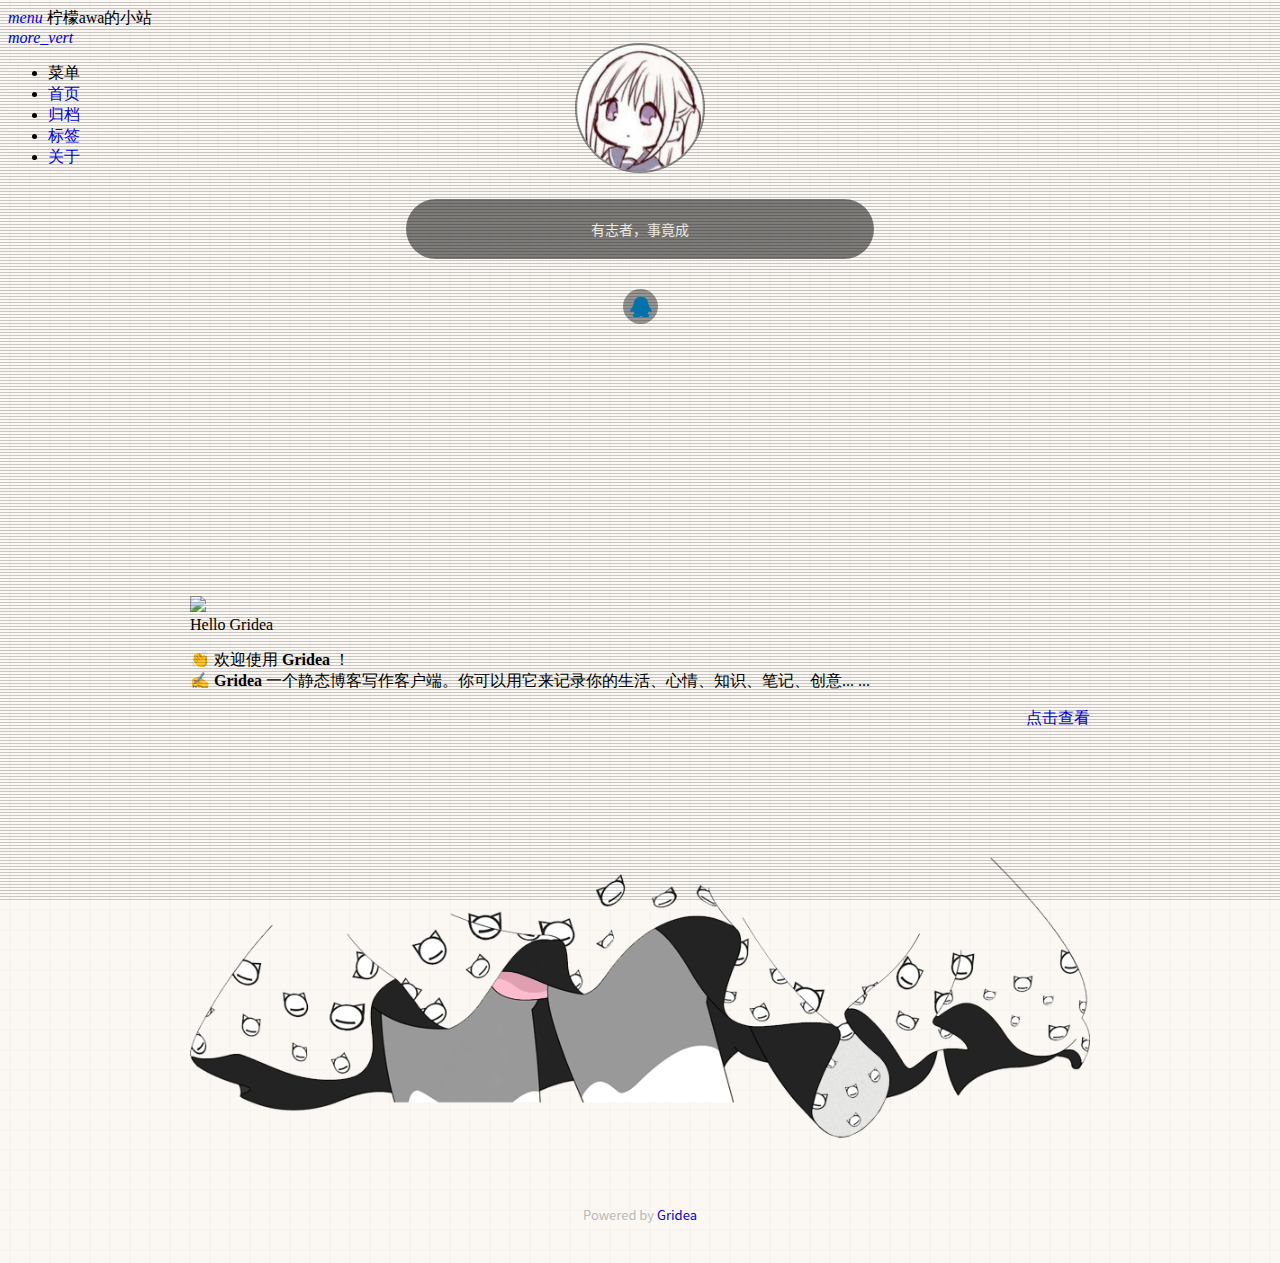
==== commit f7cde427: "update from gridea: 2021-03-13 14:12:49" ====
--- a/index.html
+++ b/index.html
@@ -9,8 +9,8 @@
     <meta http-equiv="Cache-Control" content="no-siteapp"/>
     <link rel="stylesheet" href="/styles/main.css">
     <link rel="stylesheet" href="//cdnjs.loli.net/ajax/libs/mdui/0.4.3/css/mdui.min.css">
-    <link rel="stylesheet" href="media/css/index.css">
-    <link rel="stylesheet" href="media/live2d/css/live2d.css" />
+    <link rel="stylesheet" href="/media/css/index.css">
+    <link rel="stylesheet" href="/media/live2d/css/live2d.css" />
     
     <style>
         #centerbg{
@@ -84,6 +84,12 @@
                 <p>有志者，事竟成</p>
             </div>
             <div class="top-social">
+                
+                <li>
+                    <a href="tencent://message/?uin=3259676162&amp;Site=&amp;Menu=ye" target="_blank" title="Initiate chat ?">
+                        <div class="www" id="qq"></div>
+                    </a>
+                </li>
                 
                 
                 
@@ -177,5 +183,5 @@
 
 </body>
 <script src="//cdnjs.loli.net/ajax/libs/mdui/0.4.3/js/mdui.min.js"></script>
-<script src="media/js/index.js"></script>
+<script src="/media/js/index.js"></script>
 </html>
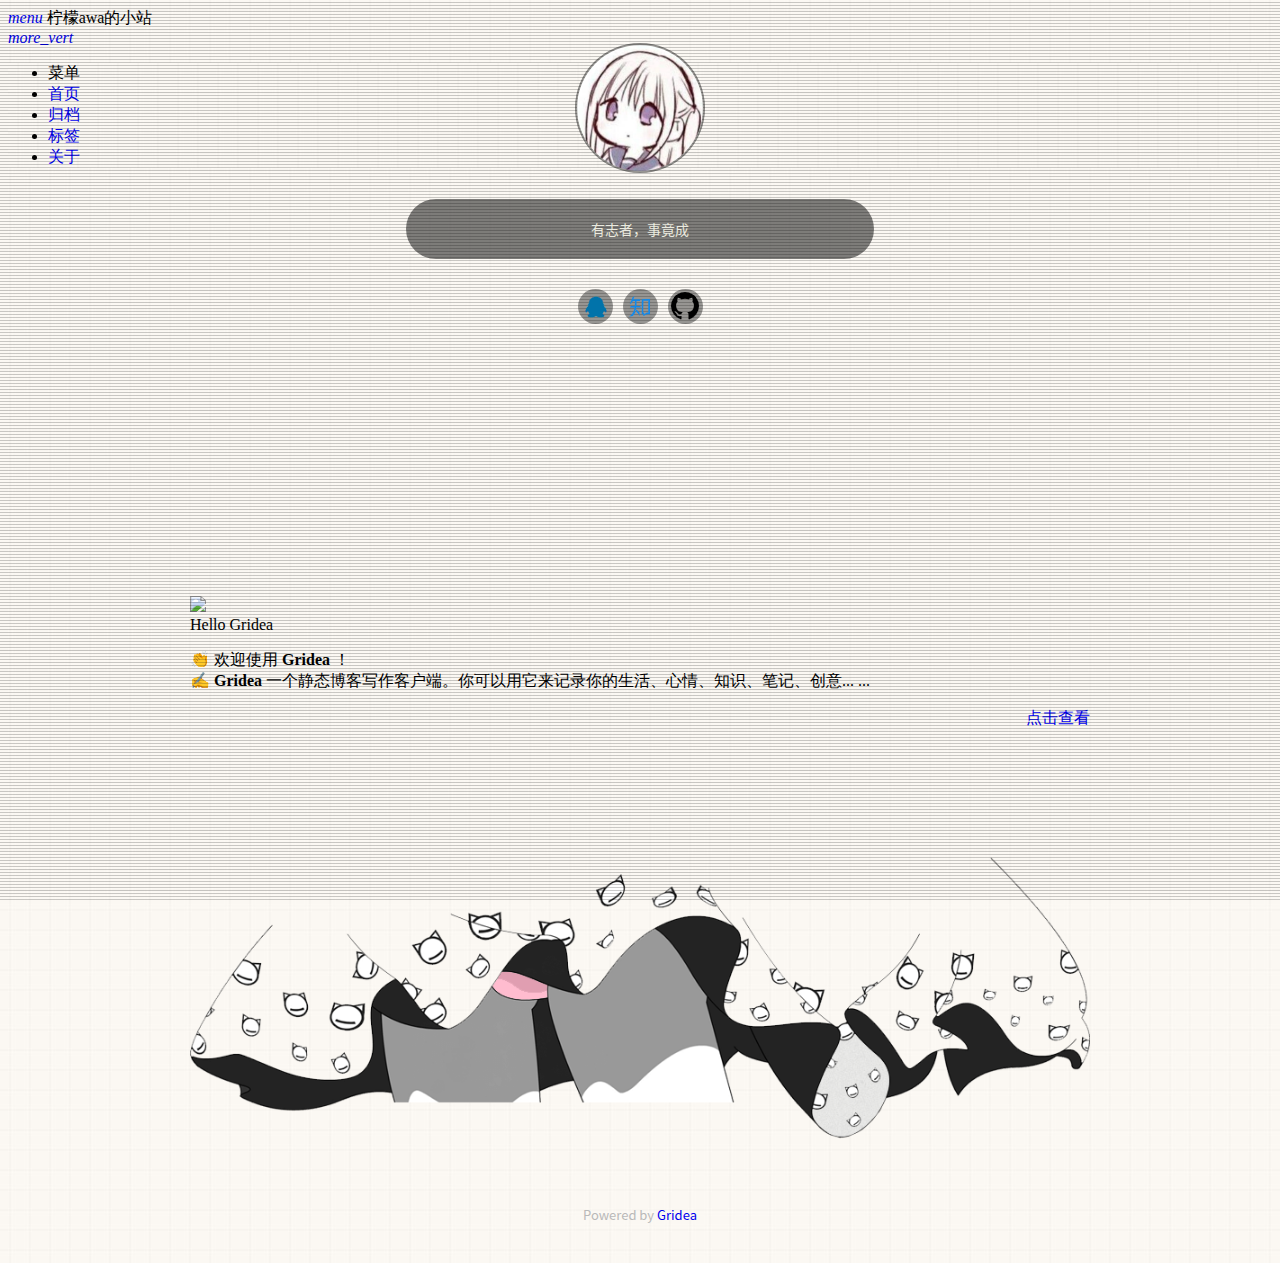
==== commit 0d13adf0: "update from gridea: 2021-03-13 14:22:15" ====
--- a/index.html
+++ b/index.html
@@ -94,7 +94,19 @@
                 
                 
                  
+                <li>
+                    <a href="https://www.zhihu.com/people/ning-meng-awa" target="_blank" class="social-bili" title="zhihu">
+                        <div class="www" id="zhihu"></div>
+                    </a>
+                </li>
                 
+                
+                
+                <li>
+                    <a href="https://github.com/Lemonawa" target="_blank" class="social-wangyiyun" title="Twitter">
+                        <div class="www" id="github"></div>
+                    </a>
+                </li>
                 
                 
                 
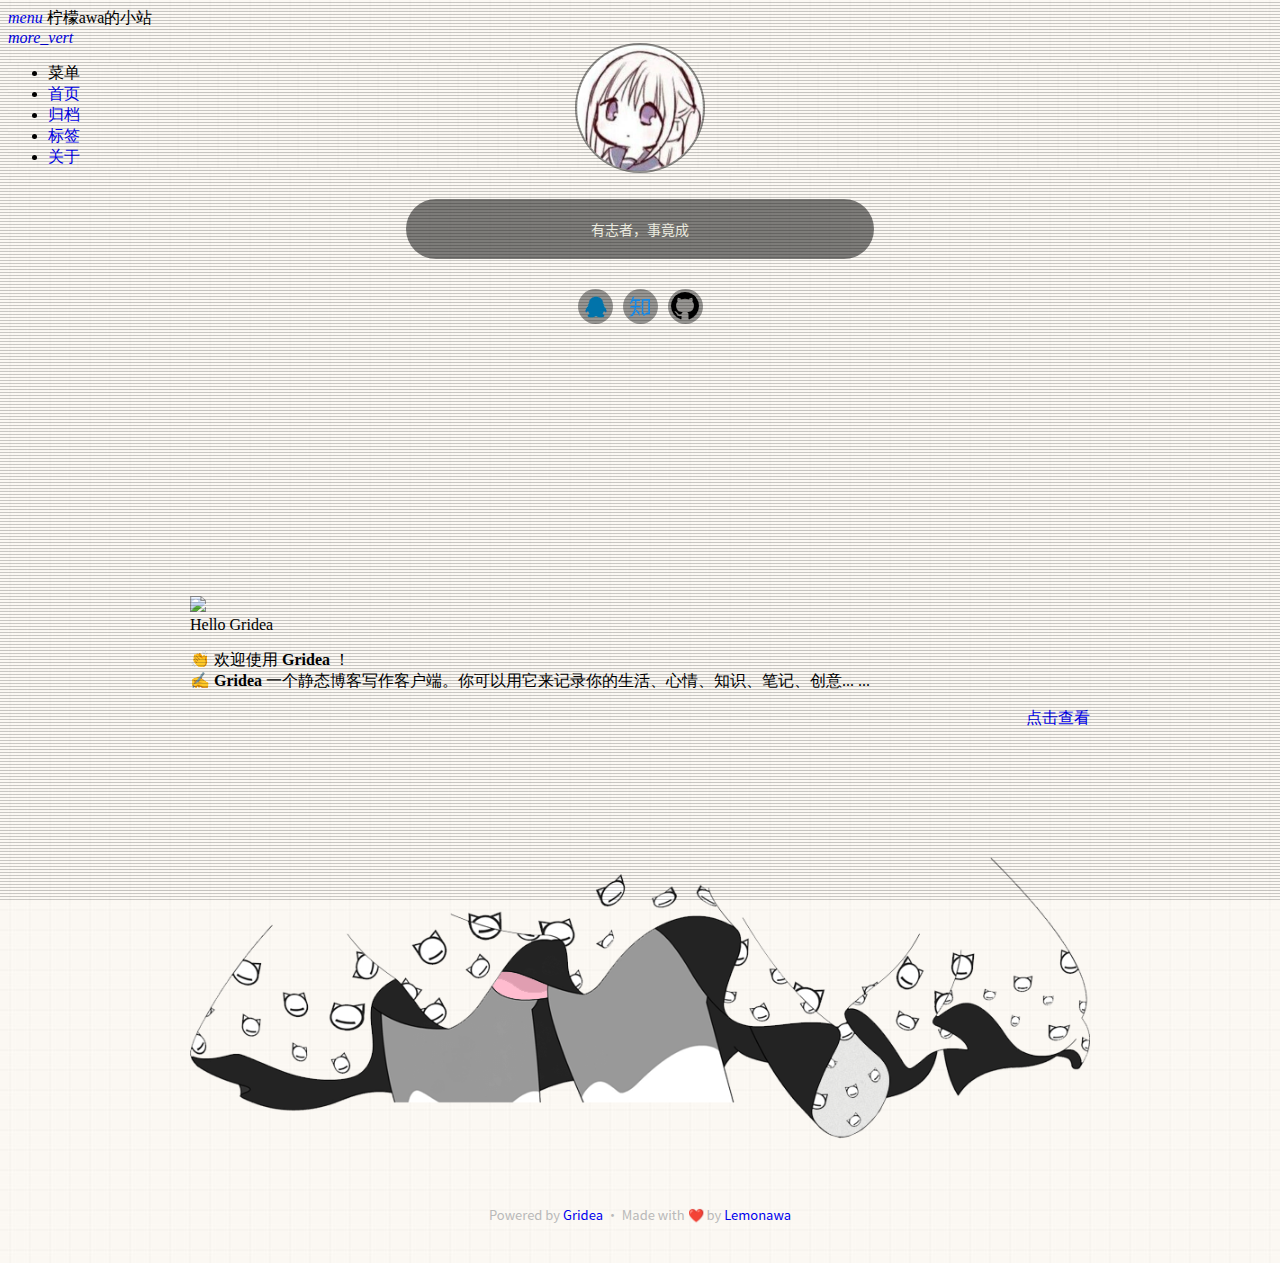
==== commit bf8abb56: "update from gridea: 2021-03-13 14:40:21" ====
--- a/index.html
+++ b/index.html
@@ -154,7 +154,7 @@
     </div>
 
     <div class="site-info">
-        Powered by <a class="text-gray-800 font-normal" href="https://github.com/getgridea/gridea" target="_blank">Gridea</a>
+        Powered by <a class="text-gray-800 font-normal" href="https://github.com/getgridea/gridea" target="_blank">Gridea</a> · Made with ❤️ by <a class="text-gray-800 font-normal" href="https://github.com/Lemonawa" target="_blank">Lemonawa</a>
     </div>
 </footer>
 <div id="landlord" style="left:5px;bottom:0px;">
